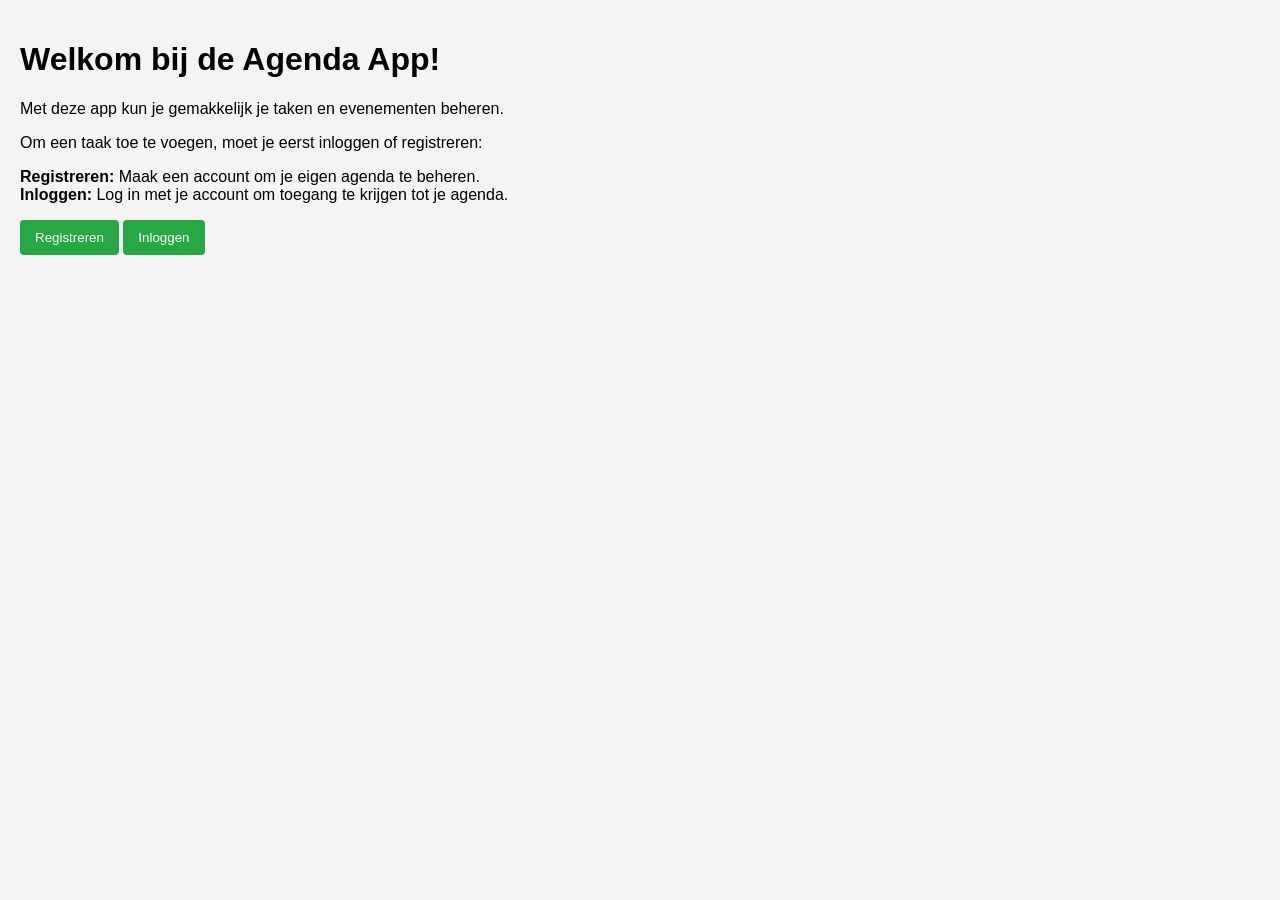
==== index.html @ a046325b "Update index.html" ====
<!DOCTYPE html>
<html lang="nl">
<head>
    <meta charset="UTF-8">
    <meta name="viewport" content="width=device-width, initial-scale=1.0">
    <link rel="stylesheet" href="style.css">
    <title>Agenda App</title>
</head>
<body>
    <div id="start-page">
        <h1>Welkom bij de Agenda App!</h1>
        <p>Met deze app kun je gemakkelijk je taken en evenementen beheren.</p>
        <p>Om een taak toe te voegen, moet je eerst inloggen of registreren:</p>
        <ul>
            <li><strong>Registreren:</strong> Maak een account om je eigen agenda te beheren.</li>
            <li><strong>Inloggen:</strong> Log in met je account om toegang te krijgen tot je agenda.</li>
        </ul>
        <button id="register-btn">Registreren</button>
        <button id="login-btn">Inloggen</button>
    </div>

    <div id="auth-section" class="hidden">
        <h2>Inloggen / Registreren</h2>
        <input type="text" id="username" placeholder="Gebruikersnaam">
        <input type="password" id="password" placeholder="Wachtwoord">
        <div id="auth-message"></div>
        <button id="confirm-register-btn" class="hidden">Registreren</button>
        <button id="confirm-login-btn" class="hidden">Inloggen</button>
    </div>

    <div id="agenda-section" class="hidden">
        <h2>Agenda - Welkom, <span id="user-name"></span></h2>
        <input type="text" id="event-name" placeholder="Evenement naam">
        <input type="date" id="event-date">
        <button id="add-event-btn">Evenement Toevoegen</button>
        <ul id="agenda-list"></ul>
        <button id="logout-btn">Uitloggen</button>
    </div>

    <div id="admin-section" class="hidden">
        <h2 id="admin-header">Admin Weergave</h2>
        <ul id="admin-agenda-list"></ul>
        <button id="admin-logout-btn">Admin Uitloggen</button>
    </div>

    <script src="agenda.js"></script>
</body>
</html>
---- style.css ----
body {
    font-family: Arial, sans-serif;
    background-color: #f4f4f4;
    margin: 0;
    padding: 20px;
}

h2 {
    color: #333;
}

#auth-section, #agenda-section, #admin-section {
    background-color: #fff;
    padding: 20px;
    border-radius: 5px;
    box-shadow: 0 2px 5px rgba(0, 0, 0, 0.1);
    margin-bottom: 20px;
}

input[type="text"], input[type="password"], input[type="date"] {
    width: 100%;
    padding: 10px;
    margin: 10px 0;
    border: 1px solid #ccc;
    border-radius: 4px;
}

button {
    padding: 10px 15px;
    background-color: #28a745;
    color: white;
    border: none;
    border-radius: 4px;
    cursor: pointer;
}

button:hover {
    background-color: #218838;
}

ul {
    list-style-type: none;
    padding: 0;
}

.agenda-item {
    display: flex;
    justify-content: space-between;
    align-items: center;
}

.hidden {
    display: none;
}
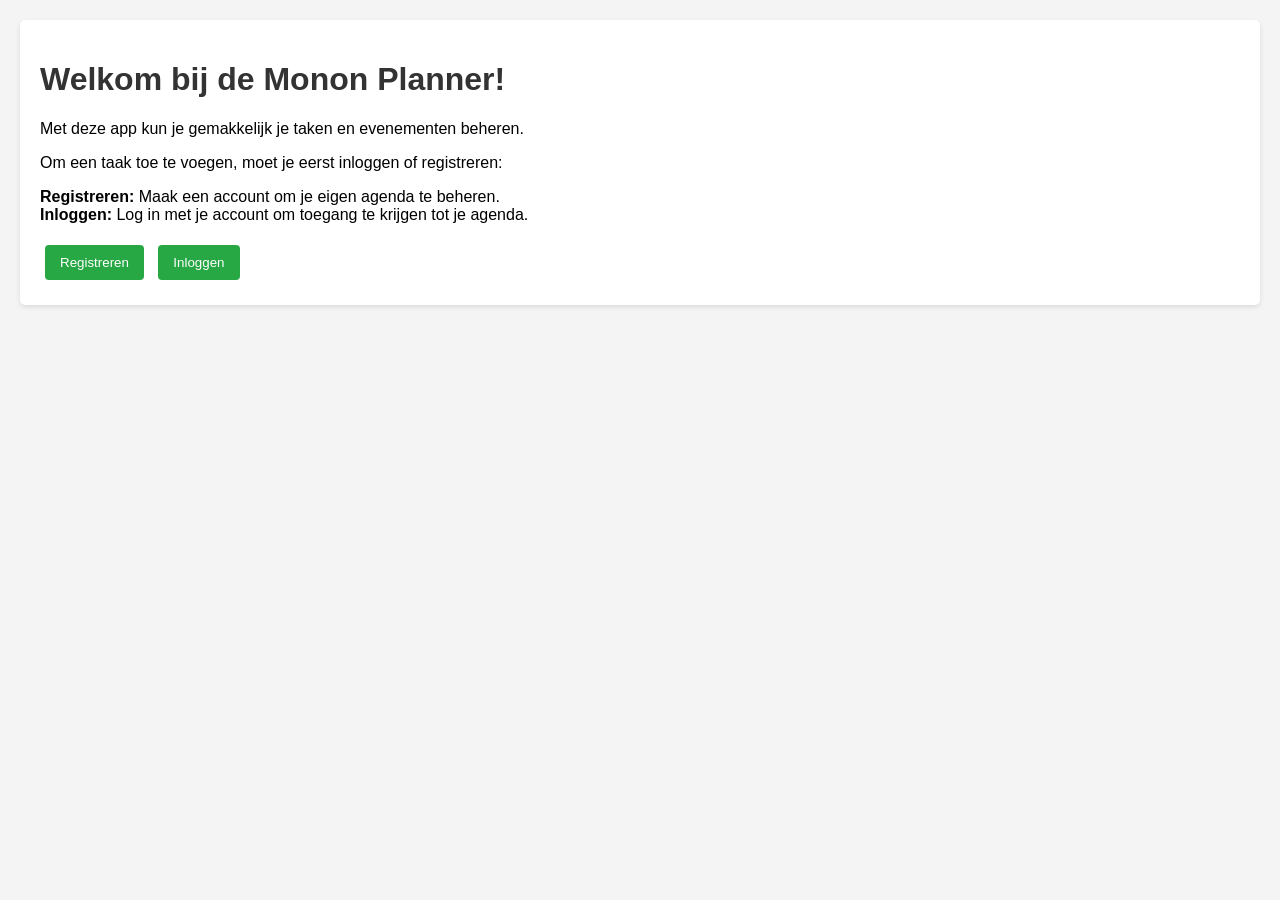
==== commit a6b1b622: "Update index.html" ====
--- a/index.html
+++ b/index.html
@@ -4,11 +4,11 @@
     <meta charset="UTF-8">
     <meta name="viewport" content="width=device-width, initial-scale=1.0">
     <link rel="stylesheet" href="style.css">
-    <title>Agenda App</title>
+    <title>Monon Planner</title>
 </head>
 <body>
     <div id="start-page">
-        <h1>Welkom bij de Agenda App!</h1>
+        <h1>Welkom bij de Monon Planner!</h1>
         <p>Met deze app kun je gemakkelijk je taken en evenementen beheren.</p>
         <p>Om een taak toe te voegen, moet je eerst inloggen of registreren:</p>
         <ul>
--- a/style.css
+++ b/style.css
@@ -5,16 +5,35 @@
     padding: 20px;
 }
 
-h2 {
+h1, h2 {
     color: #333;
 }
 
-#auth-section, #agenda-section, #admin-section {
+#start-page, #auth-section, #agenda-section, #admin-section {
     background-color: #fff;
     padding: 20px;
     border-radius: 5px;
     box-shadow: 0 2px 5px rgba(0, 0, 0, 0.1);
     margin-bottom: 20px;
+}
+
+ul {
+    list-style-type: none;
+    padding: 0;
+}
+
+button {
+    padding: 10px 15px;
+    background-color: #28a745;
+    color: white;
+    border: none;
+    border-radius: 4px;
+    cursor: pointer;
+    margin: 5px;
+}
+
+button:hover {
+    background-color: #218838;
 }
 
 input[type="text"], input[type="password"], input[type="date"] {
@@ -25,22 +44,8 @@
     border-radius: 4px;
 }
 
-button {
-    padding: 10px 15px;
-    background-color: #28a745;
-    color: white;
-    border: none;
-    border-radius: 4px;
-    cursor: pointer;
-}
-
-button:hover {
-    background-color: #218838;
-}
-
-ul {
-    list-style-type: none;
-    padding: 0;
+.hidden {
+    display: none;
 }
 
 .agenda-item {
@@ -48,7 +53,3 @@
     justify-content: space-between;
     align-items: center;
 }
-
-.hidden {
-    display: none;
-}
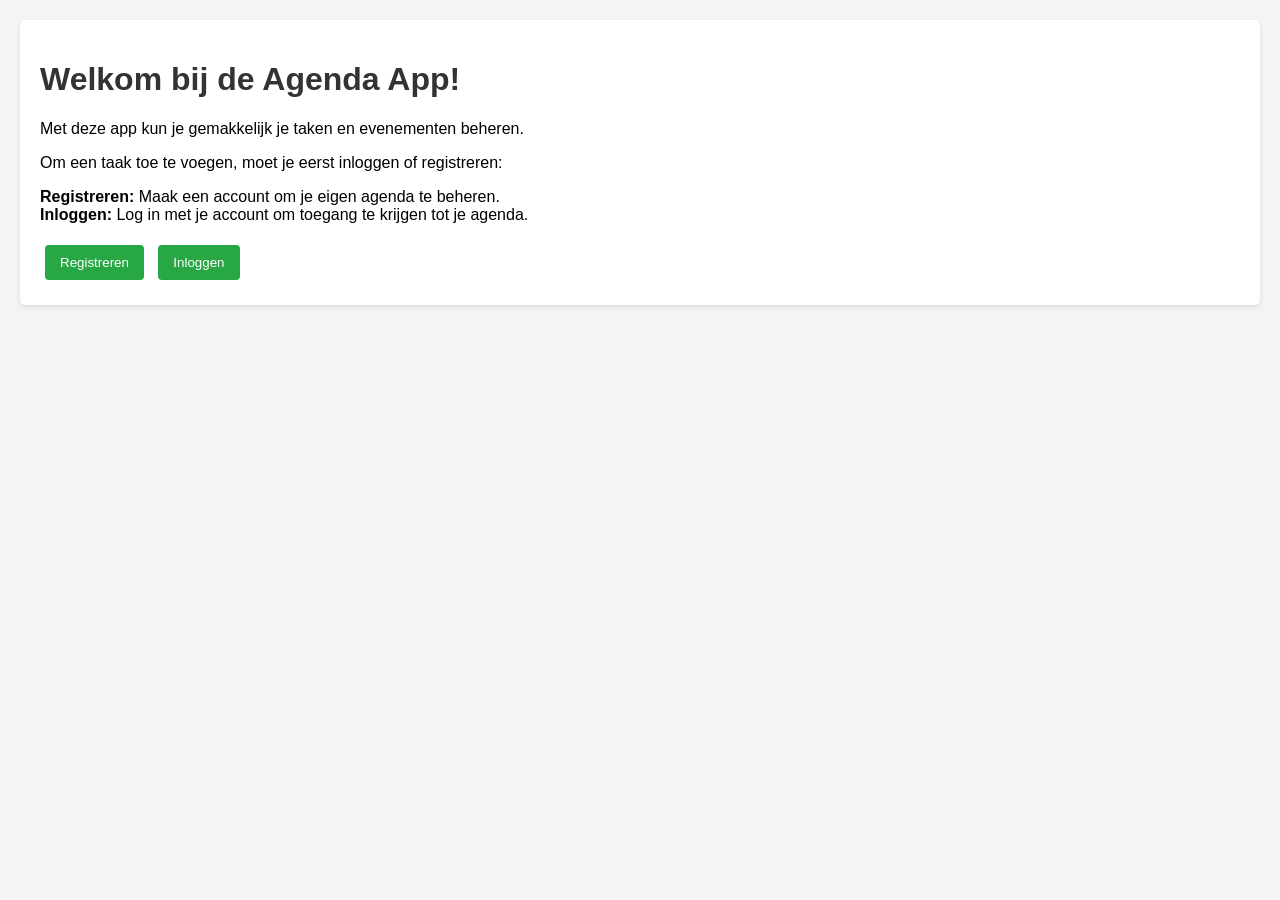
==== commit 3ab88101: "Update index.html" ====
--- a/index.html
+++ b/index.html
@@ -4,11 +4,11 @@
     <meta charset="UTF-8">
     <meta name="viewport" content="width=device-width, initial-scale=1.0">
     <link rel="stylesheet" href="style.css">
-    <title>Monon Planner</title>
+    <title>Agenda App</title>
 </head>
 <body>
     <div id="start-page">
-        <h1>Welkom bij de Monon Planner!</h1>
+        <h1>Welkom bij de Agenda App!</h1>
         <p>Met deze app kun je gemakkelijk je taken en evenementen beheren.</p>
         <p>Om een taak toe te voegen, moet je eerst inloggen of registreren:</p>
         <ul>
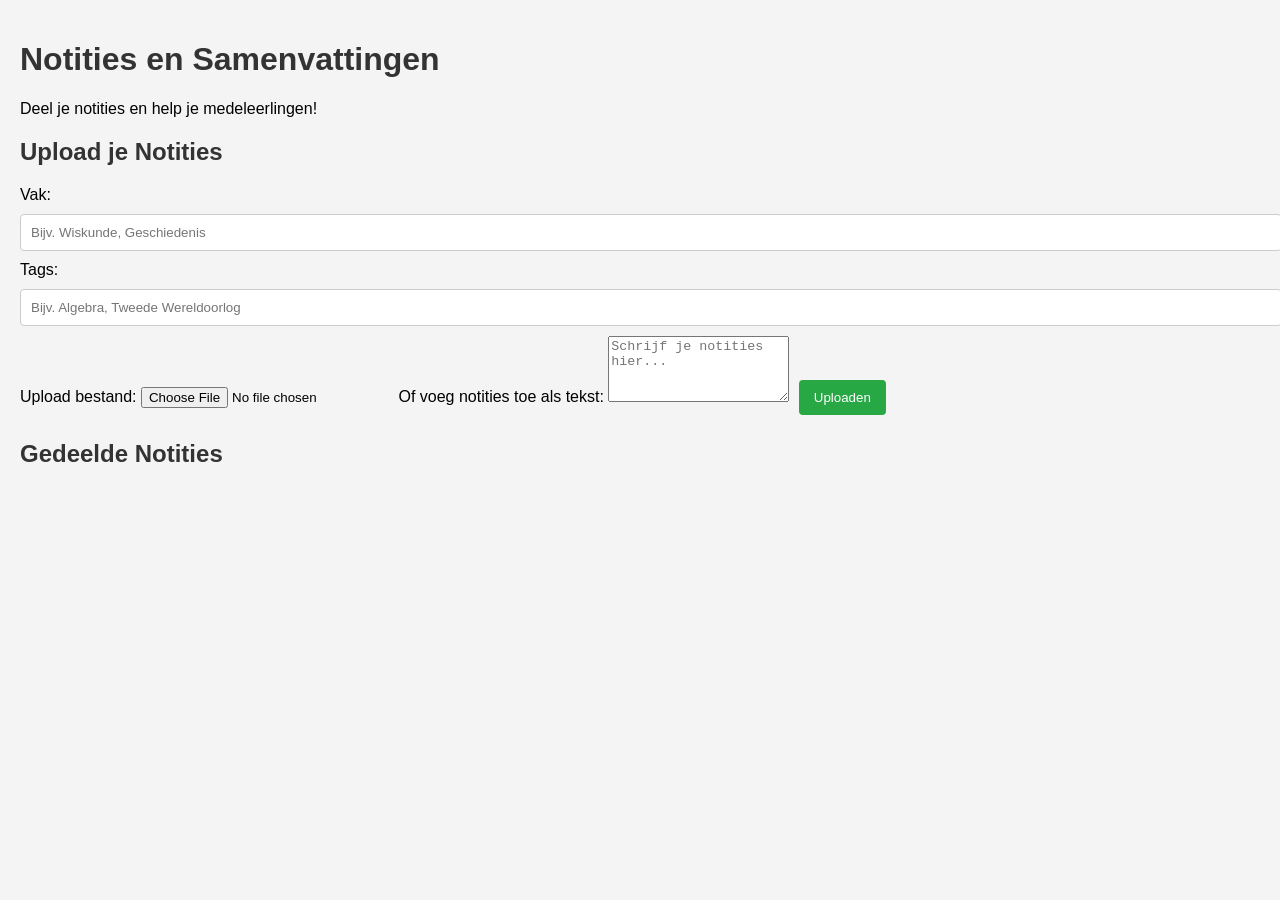
==== commit a088c89b: "Update index.html" ====
--- a/index.html
+++ b/index.html
@@ -3,46 +3,43 @@
 <head>
     <meta charset="UTF-8">
     <meta name="viewport" content="width=device-width, initial-scale=1.0">
+    <title>Notities en Samenvattingen Platform</title>
     <link rel="stylesheet" href="style.css">
-    <title>Agenda App</title>
 </head>
 <body>
-    <div id="start-page">
-        <h1>Welkom bij de Agenda App!</h1>
-        <p>Met deze app kun je gemakkelijk je taken en evenementen beheren.</p>
-        <p>Om een taak toe te voegen, moet je eerst inloggen of registreren:</p>
-        <ul>
-            <li><strong>Registreren:</strong> Maak een account om je eigen agenda te beheren.</li>
-            <li><strong>Inloggen:</strong> Log in met je account om toegang te krijgen tot je agenda.</li>
-        </ul>
-        <button id="register-btn">Registreren</button>
-        <button id="login-btn">Inloggen</button>
-    </div>
+    <header>
+        <h1>Notities en Samenvattingen</h1>
+        <p>Deel je notities en help je medeleerlingen!</p>
+    </header>
 
-    <div id="auth-section" class="hidden">
-        <h2>Inloggen / Registreren</h2>
-        <input type="text" id="username" placeholder="Gebruikersnaam">
-        <input type="password" id="password" placeholder="Wachtwoord">
-        <div id="auth-message"></div>
-        <button id="confirm-register-btn" class="hidden">Registreren</button>
-        <button id="confirm-login-btn" class="hidden">Inloggen</button>
-    </div>
+    <main>
+        <section id="upload-section">
+            <h2>Upload je Notities</h2>
+            <form id="upload-form">
+                <label for="subject">Vak:</label>
+                <input type="text" id="subject" name="subject" required placeholder="Bijv. Wiskunde, Geschiedenis">
 
-    <div id="agenda-section" class="hidden">
-        <h2>Agenda - Welkom, <span id="user-name"></span></h2>
-        <input type="text" id="event-name" placeholder="Evenement naam">
-        <input type="date" id="event-date">
-        <button id="add-event-btn">Evenement Toevoegen</button>
-        <ul id="agenda-list"></ul>
-        <button id="logout-btn">Uitloggen</button>
-    </div>
+                <label for="tags">Tags:</label>
+                <input type="text" id="tags" name="tags" required placeholder="Bijv. Algebra, Tweede Wereldoorlog">
 
-    <div id="admin-section" class="hidden">
-        <h2 id="admin-header">Admin Weergave</h2>
-        <ul id="admin-agenda-list"></ul>
-        <button id="admin-logout-btn">Admin Uitloggen</button>
-    </div>
+                <label for="file">Upload bestand:</label>
+                <input type="file" id="file" name="file" accept=".pdf,.doc,.docx">
 
-    <script src="agenda.js"></script>
+                <label for="text">Of voeg notities toe als tekst:</label>
+                <textarea id="text" name="text" rows="4" placeholder="Schrijf je notities hier..."></textarea>
+
+                <button type="submit">Uploaden</button>
+            </form>
+        </section>
+
+        <section id="notes-section">
+            <h2>Gedeelde Notities</h2>
+            <div id="notes-container">
+                <!-- Notities en samenvattingen zullen hier verschijnen -->
+            </div>
+        </section>
+    </main>
+
+    <script src="main.js"></script>
 </body>
 </html>
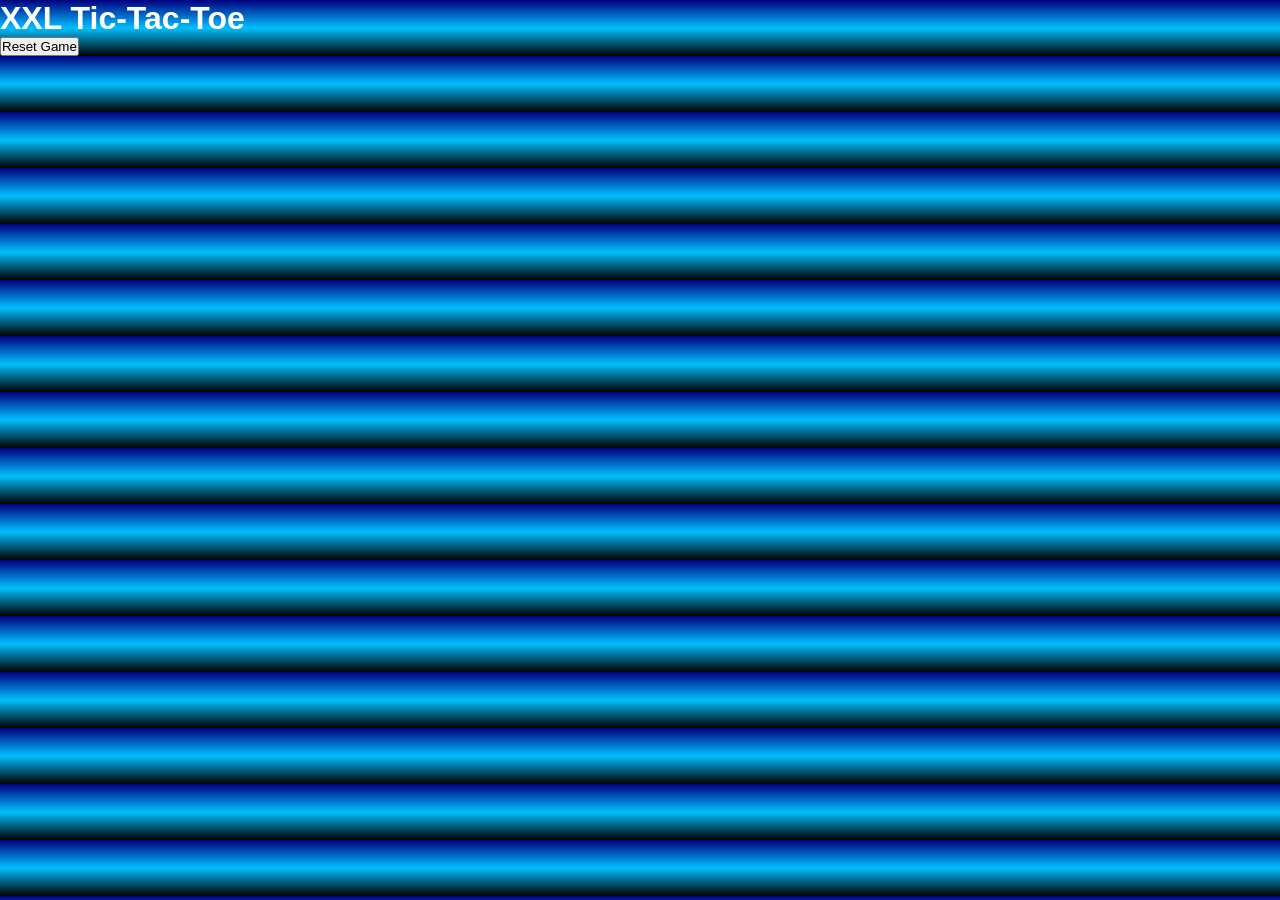
==== commit 9b5293c9: "Update index.html" ====
--- a/index.html
+++ b/index.html
@@ -1,44 +1,16 @@
 <!DOCTYPE html>
-<html lang="nl">
+<html lang="en">
 <head>
     <meta charset="UTF-8">
     <meta name="viewport" content="width=device-width, initial-scale=1.0">
-    <title>Notities en Samenvattingen Platform</title>
-    <link rel="stylesheet" href="style.css">
+    <title>XXL Tic-Tac-Toe</title>
+    <link rel="stylesheet" href="styles.css">
 </head>
 <body>
-    <header>
-        <h1>Notities en Samenvattingen</h1>
-        <p>Deel je notities en help je medeleerlingen!</p>
-    </header>
-
-    <main>
-        <section id="upload-section">
-            <h2>Upload je Notities</h2>
-            <form id="upload-form">
-                <label for="subject">Vak:</label>
-                <input type="text" id="subject" name="subject" required placeholder="Bijv. Wiskunde, Geschiedenis">
-
-                <label for="tags">Tags:</label>
-                <input type="text" id="tags" name="tags" required placeholder="Bijv. Algebra, Tweede Wereldoorlog">
-
-                <label for="file">Upload bestand:</label>
-                <input type="file" id="file" name="file" accept=".pdf,.doc,.docx">
-
-                <label for="text">Of voeg notities toe als tekst:</label>
-                <textarea id="text" name="text" rows="4" placeholder="Schrijf je notities hier..."></textarea>
-
-                <button type="submit">Uploaden</button>
-            </form>
-        </section>
-
-        <section id="notes-section">
-            <h2>Gedeelde Notities</h2>
-            <div id="notes-container">
-                <!-- Notities en samenvattingen zullen hier verschijnen -->
-            </div>
-        </section>
-    </main>
+    <h1>XXL Tic-Tac-Toe</h1>
+    <div id="game-board"></div>
+    <div id="message"></div>
+    <button id="reset-button">Reset Game</button>
 
     <script src="main.js"></script>
 </body>
--- a/styles.css
+++ b/styles.css
@@ -0,0 +1,65 @@
+* {
+    margin: 0;
+    padding: 0;
+    box-sizing: border-box;
+}
+
+body {
+    font-family: Arial, sans-serif;
+    background: linear-gradient(to bottom, #000080, #00bfff, #000000); /* Donkerblauw naar lichtblauw naar zwart */
+    color: #ffffff;
+}
+
+header {
+    background-color: rgba(0, 0, 0, 0.7); /* Half transparante zwarte achtergrond */
+    padding: 20px;
+    text-align: center;
+}
+
+.logo {
+    width: 150px;
+}
+
+nav ul {
+    list-style-type: none;
+    margin: 10px 0;
+}
+
+nav ul li {
+    display: inline;
+    margin: 0 10px;
+}
+
+nav ul li a {
+    color: #ffffff;
+    text-decoration: none;
+}
+
+section {
+    padding: 20px;
+    margin: 20px 0;
+    background-color: rgba(0, 0, 0, 0.7); /* Half transparante zwarte achtergrond voor leesbaarheid */
+    border-radius: 8px;
+}
+
+section h2 {
+    margin-bottom: 15px;
+    color: #00bfff; /* Lichtblauwe tekst voor titels */
+}
+
+ul {
+    list-style-type: square;
+    padding-left: 20px;
+}
+
+footer {
+    text-align: center;
+    padding: 10px;
+    background-color: #202020;
+    margin-top: 20px;
+    border-top: 2px solid #00bfff; /* Lichtblauwe bovenlijn in de footer */
+}
+
+footer p {
+    color: #00bfff; /* Tekst in lichtblauw voor een mooie contrast */
+}
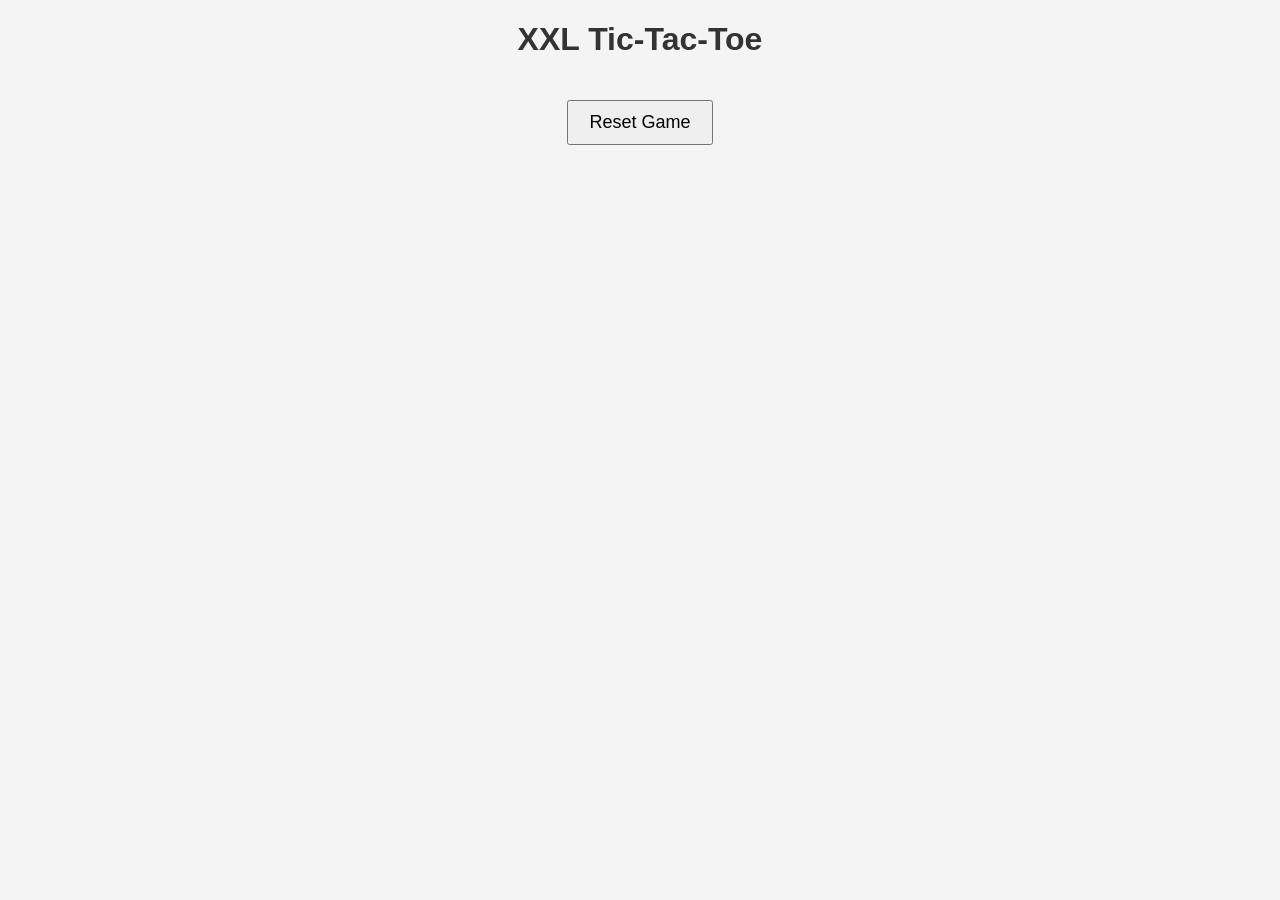
==== commit 7ee8026a: "Update index.html" ====
--- a/index.html
+++ b/index.html
@@ -12,6 +12,6 @@
     <div id="message"></div>
     <button id="reset-button">Reset Game</button>
 
-    <script src="main.js"></script>
+    <script src="script.js"></script>
 </body>
 </html>
--- a/styles.css
+++ b/styles.css
@@ -1,65 +1,40 @@
-* {
-    margin: 0;
-    padding: 0;
-    box-sizing: border-box;
+body {
+    font-family: Arial, sans-serif;
+    text-align: center;
+    background-color: #f4f4f4;
 }
 
-body {
-    font-family: Arial, sans-serif;
-    background: linear-gradient(to bottom, #000080, #00bfff, #000000); /* Donkerblauw naar lichtblauw naar zwart */
-    color: #ffffff;
+h1 {
+    color: #333;
 }
 
-header {
-    background-color: rgba(0, 0, 0, 0.7); /* Half transparante zwarte achtergrond */
-    padding: 20px;
-    text-align: center;
+#game-board {
+    display: grid;
+    grid-template-columns: repeat(10, 60px);
+    grid-gap: 5px;
+    justify-content: center;
+    margin: 20px auto;
 }
 
-.logo {
-    width: 150px;
+.cell {
+    width: 60px;
+    height: 60px;
+    background-color: #fff;
+    border: 2px solid #333;
+    display: flex;
+    justify-content: center;
+    align-items: center;
+    font-size: 24px;
+    cursor: pointer;
 }
 
-nav ul {
-    list-style-type: none;
-    margin: 10px 0;
+#message {
+    font-size: 24px;
+    margin: 20px 0;
 }
 
-nav ul li {
-    display: inline;
-    margin: 0 10px;
+#reset-button {
+    padding: 10px 20px;
+    font-size: 18px;
+    cursor: pointer;
 }
-
-nav ul li a {
-    color: #ffffff;
-    text-decoration: none;
-}
-
-section {
-    padding: 20px;
-    margin: 20px 0;
-    background-color: rgba(0, 0, 0, 0.7); /* Half transparante zwarte achtergrond voor leesbaarheid */
-    border-radius: 8px;
-}
-
-section h2 {
-    margin-bottom: 15px;
-    color: #00bfff; /* Lichtblauwe tekst voor titels */
-}
-
-ul {
-    list-style-type: square;
-    padding-left: 20px;
-}
-
-footer {
-    text-align: center;
-    padding: 10px;
-    background-color: #202020;
-    margin-top: 20px;
-    border-top: 2px solid #00bfff; /* Lichtblauwe bovenlijn in de footer */
-}
-
-footer p {
-    color: #00bfff; /* Tekst in lichtblauw voor een mooie contrast */
-}
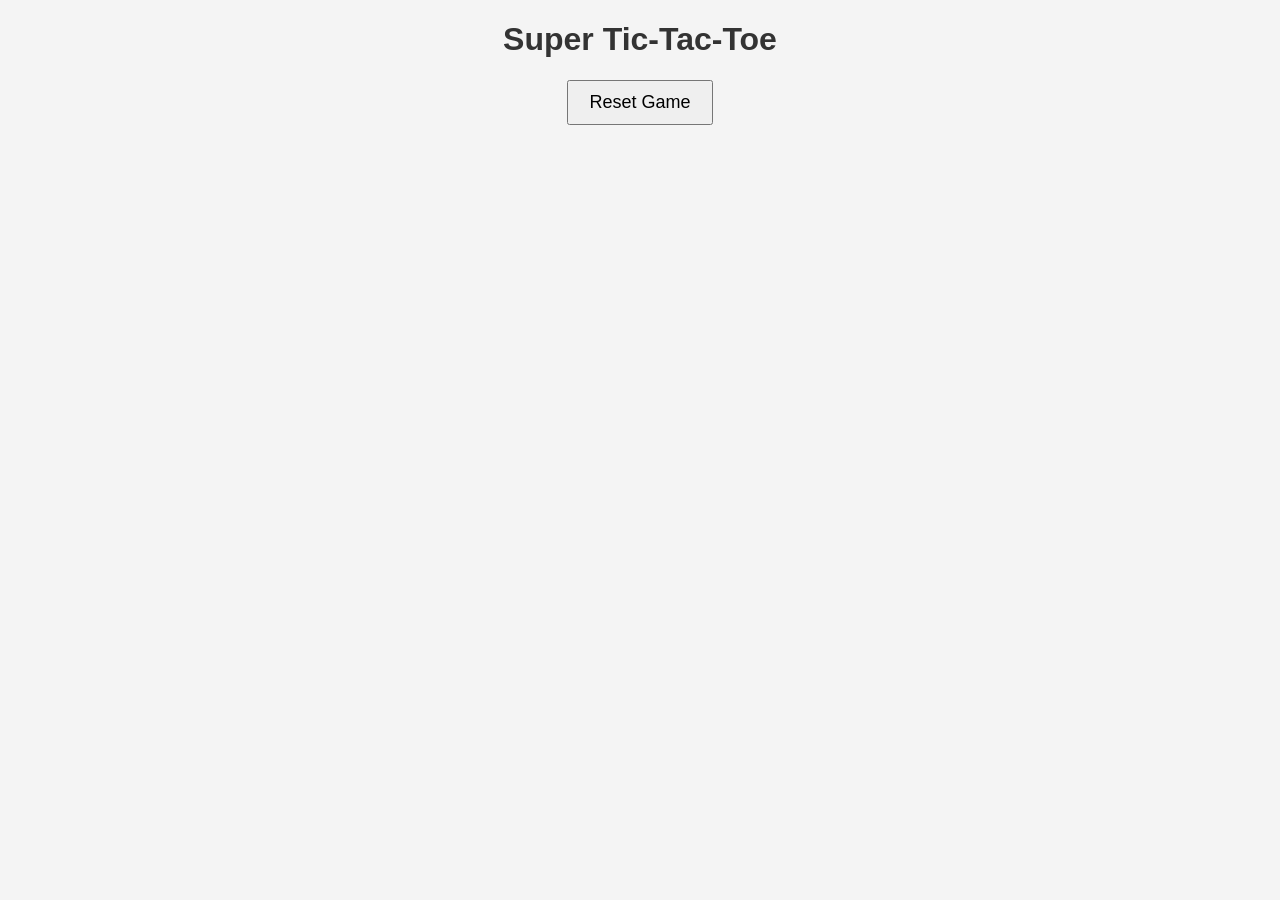
==== commit 47435a01: "Update index.html" ====
--- a/index.html
+++ b/index.html
@@ -3,12 +3,12 @@
 <head>
     <meta charset="UTF-8">
     <meta name="viewport" content="width=device-width, initial-scale=1.0">
-    <title>XXL Tic-Tac-Toe</title>
+    <title>Super Tic-Tac-Toe</title>
     <link rel="stylesheet" href="styles.css">
 </head>
 <body>
-    <h1>XXL Tic-Tac-Toe</h1>
-    <div id="game-board"></div>
+    <h1>Super Tic-Tac-Toe</h1>
+    <div id="super-board"></div>
     <div id="message"></div>
     <button id="reset-button">Reset Game</button>
 
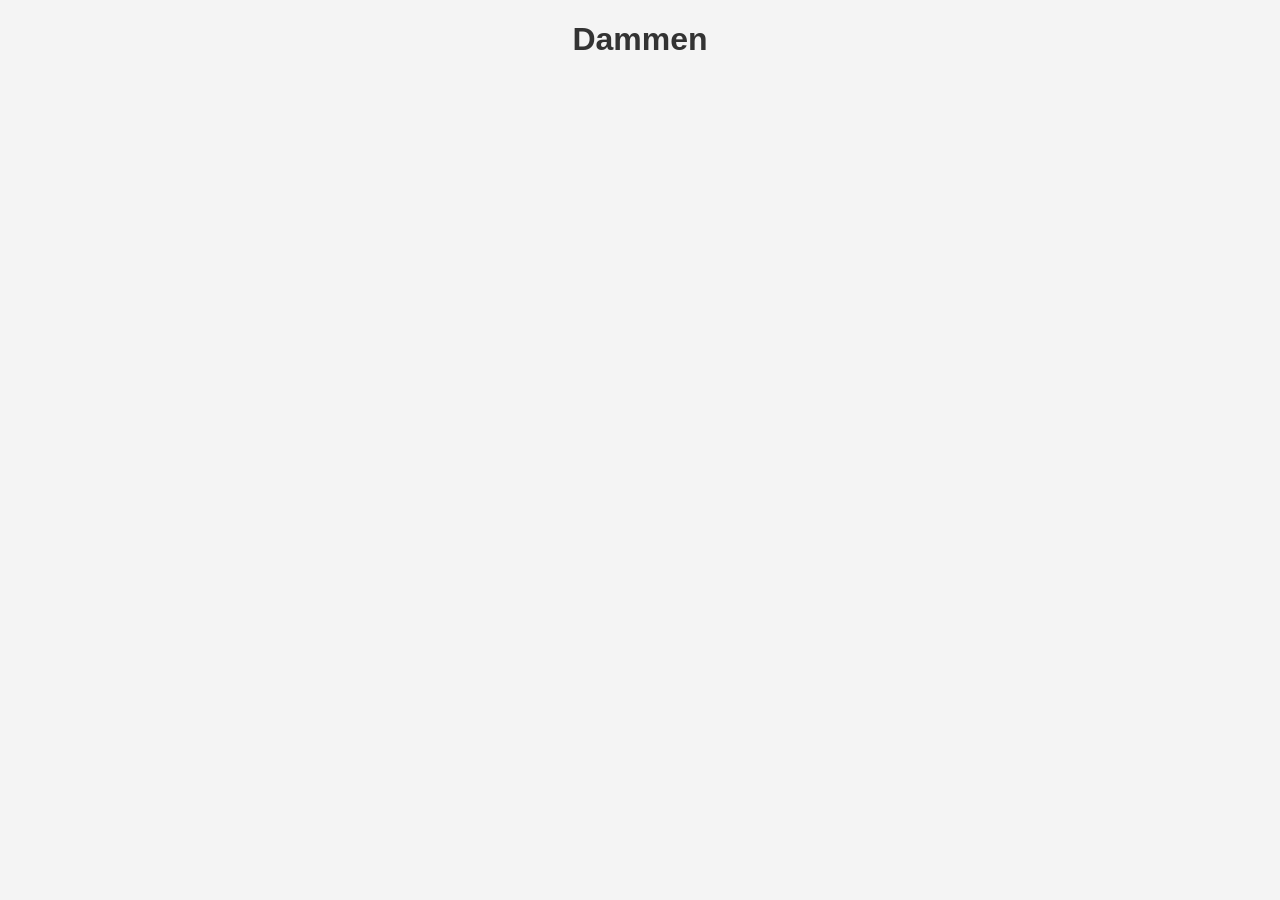
==== commit 7bd68971: "Update index.html" ====
--- a/index.html
+++ b/index.html
@@ -1,17 +1,14 @@
 <!DOCTYPE html>
-<html lang="en">
+<html lang="nl">
 <head>
     <meta charset="UTF-8">
     <meta name="viewport" content="width=device-width, initial-scale=1.0">
-    <title>Super Tic-Tac-Toe</title>
+    <title>Dammen</title>
     <link rel="stylesheet" href="styles.css">
 </head>
 <body>
-    <h1>Super Tic-Tac-Toe</h1>
-    <div id="super-board"></div>
-    <div id="message"></div>
-    <button id="reset-button">Reset Game</button>
-
+    <h1>Dammen</h1>
+    <div id="board"></div>
     <script src="script.js"></script>
 </body>
 </html>
--- a/styles.css
+++ b/styles.css
@@ -8,24 +8,36 @@
     color: #333;
 }
 
-#game-board {
+#super-board {
     display: grid;
-    grid-template-columns: repeat(10, 60px);
-    grid-gap: 5px;
+    grid-template-columns: repeat(3, auto);
+    grid-gap: 10px;
     justify-content: center;
     margin: 20px auto;
+}
+
+.sub-board {
+    display: grid;
+    grid-template-columns: repeat(3, 60px);
+    grid-gap: 5px;
+    border: 2px solid #333;
 }
 
 .cell {
     width: 60px;
     height: 60px;
     background-color: #fff;
-    border: 2px solid #333;
+    border: 1px solid #333;
     display: flex;
     justify-content: center;
     align-items: center;
     font-size: 24px;
     cursor: pointer;
+}
+
+.cell.disabled {
+    background-color: #ddd;
+    cursor: not-allowed;
 }
 
 #message {
